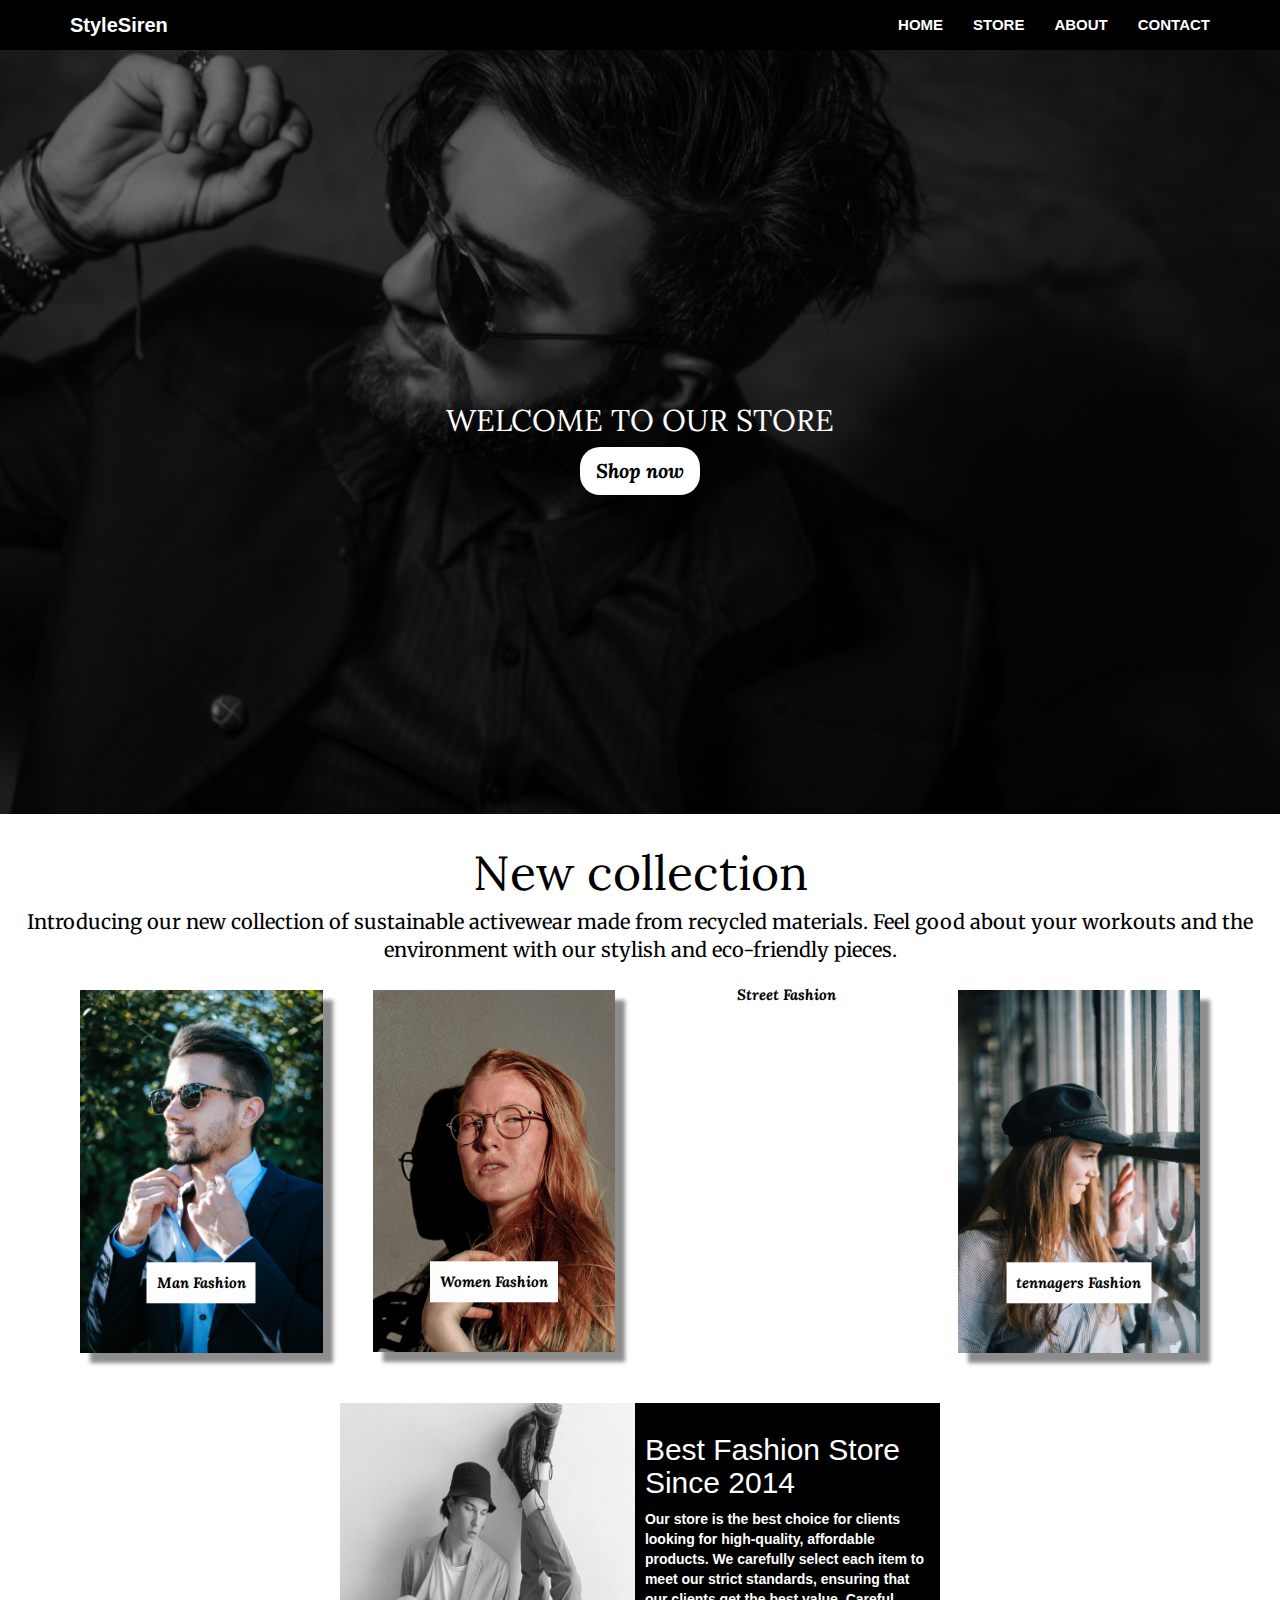
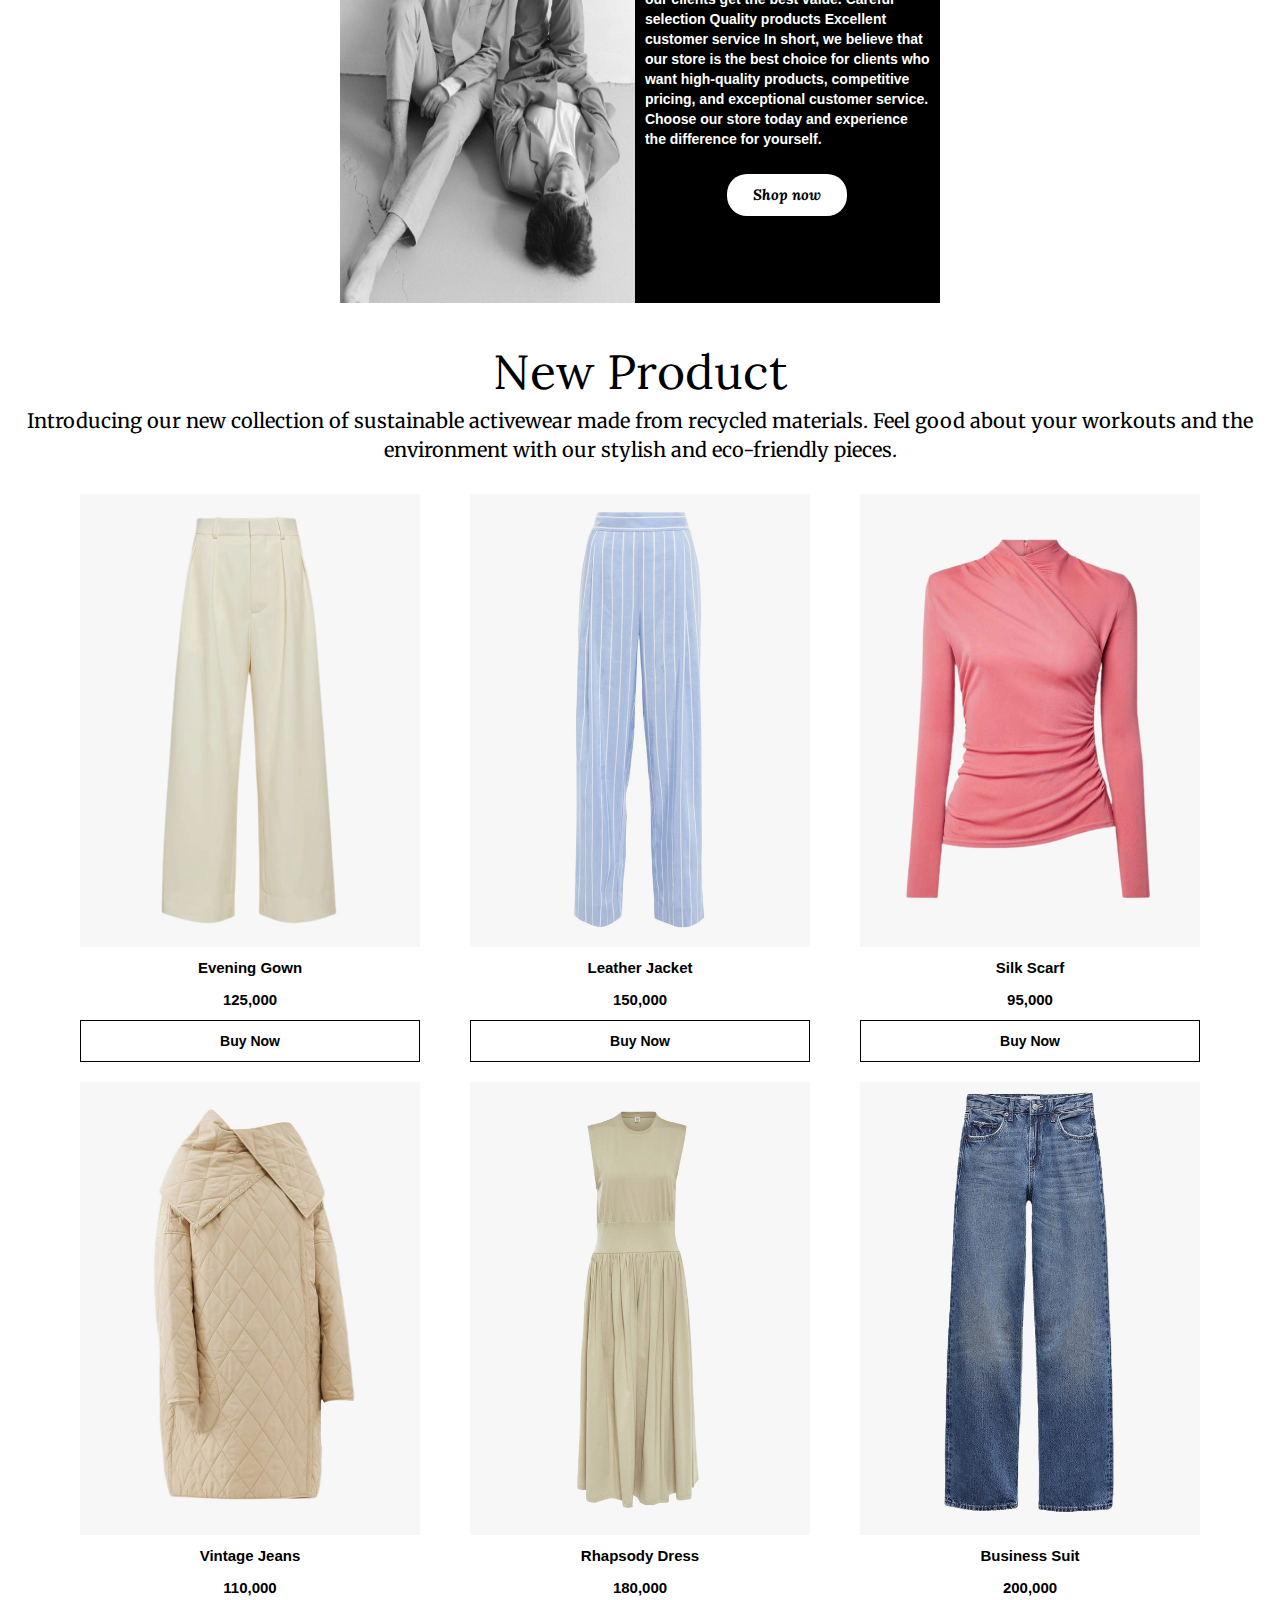
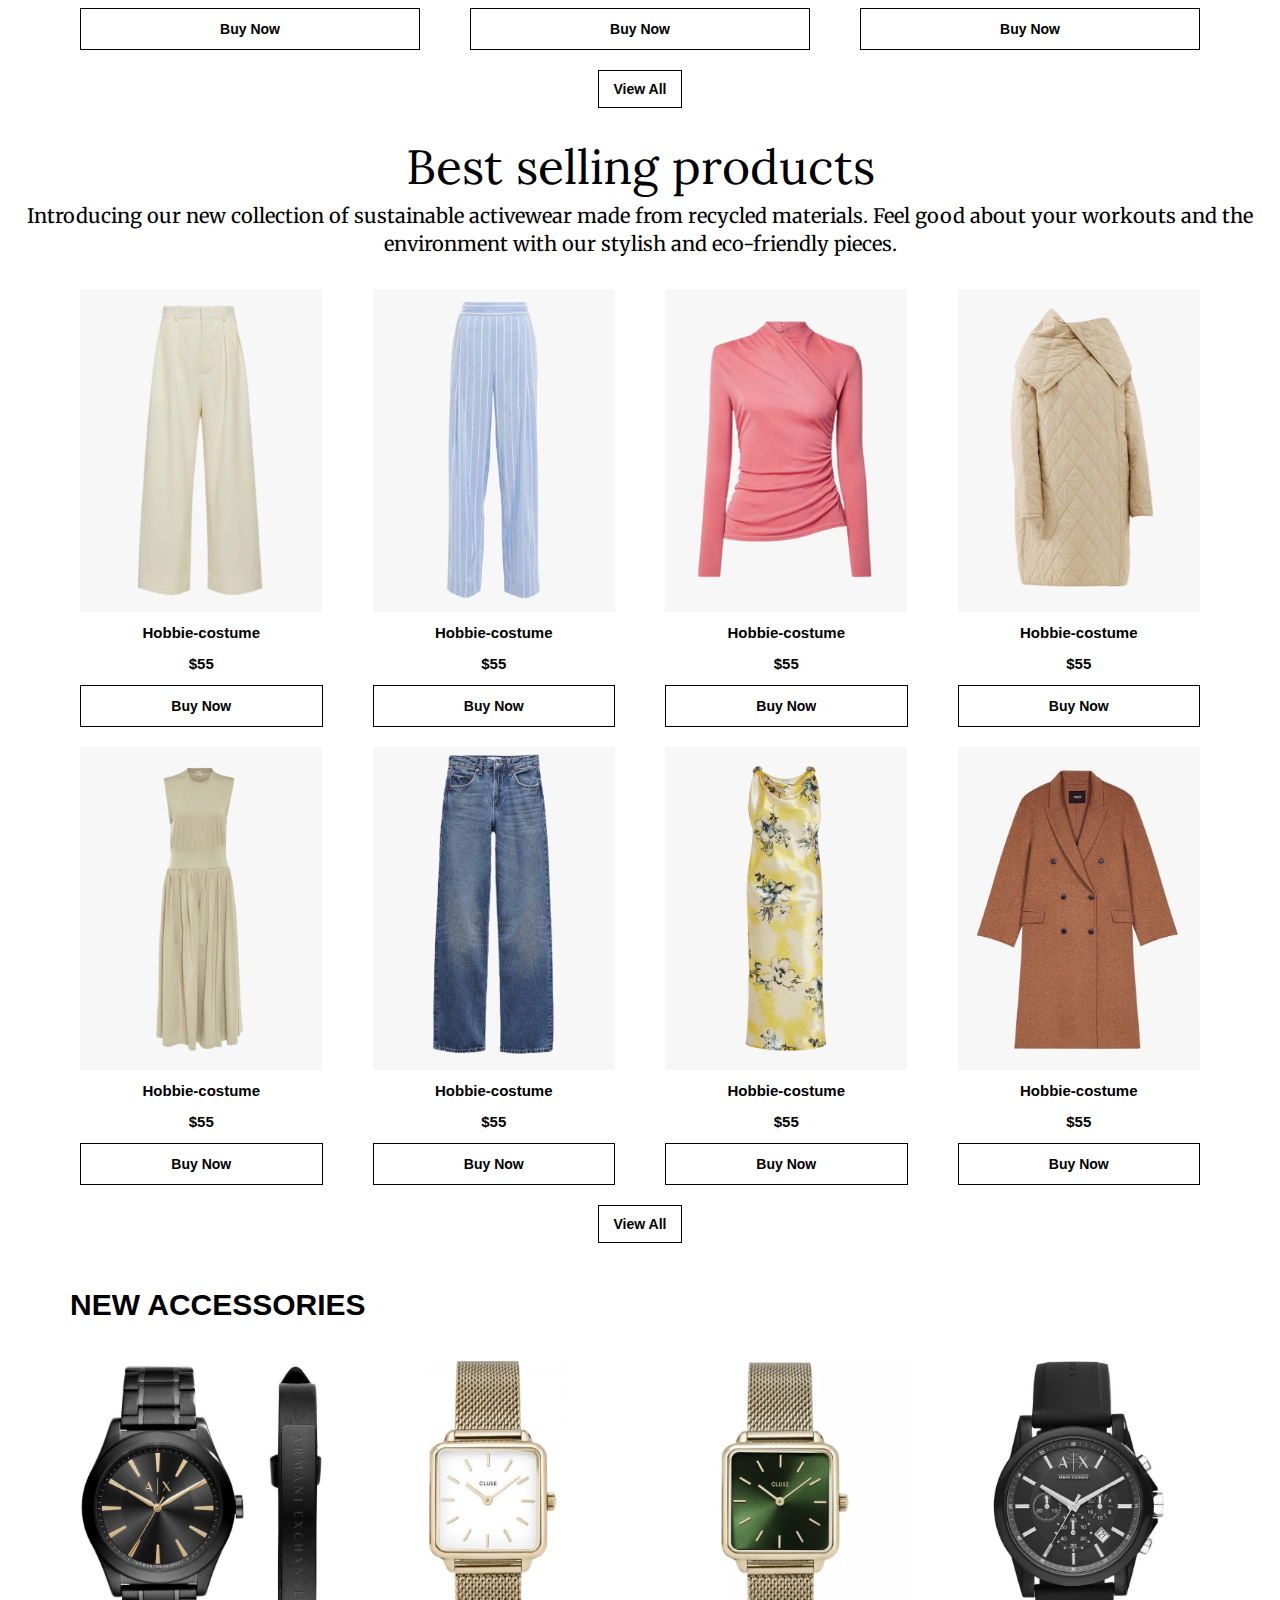
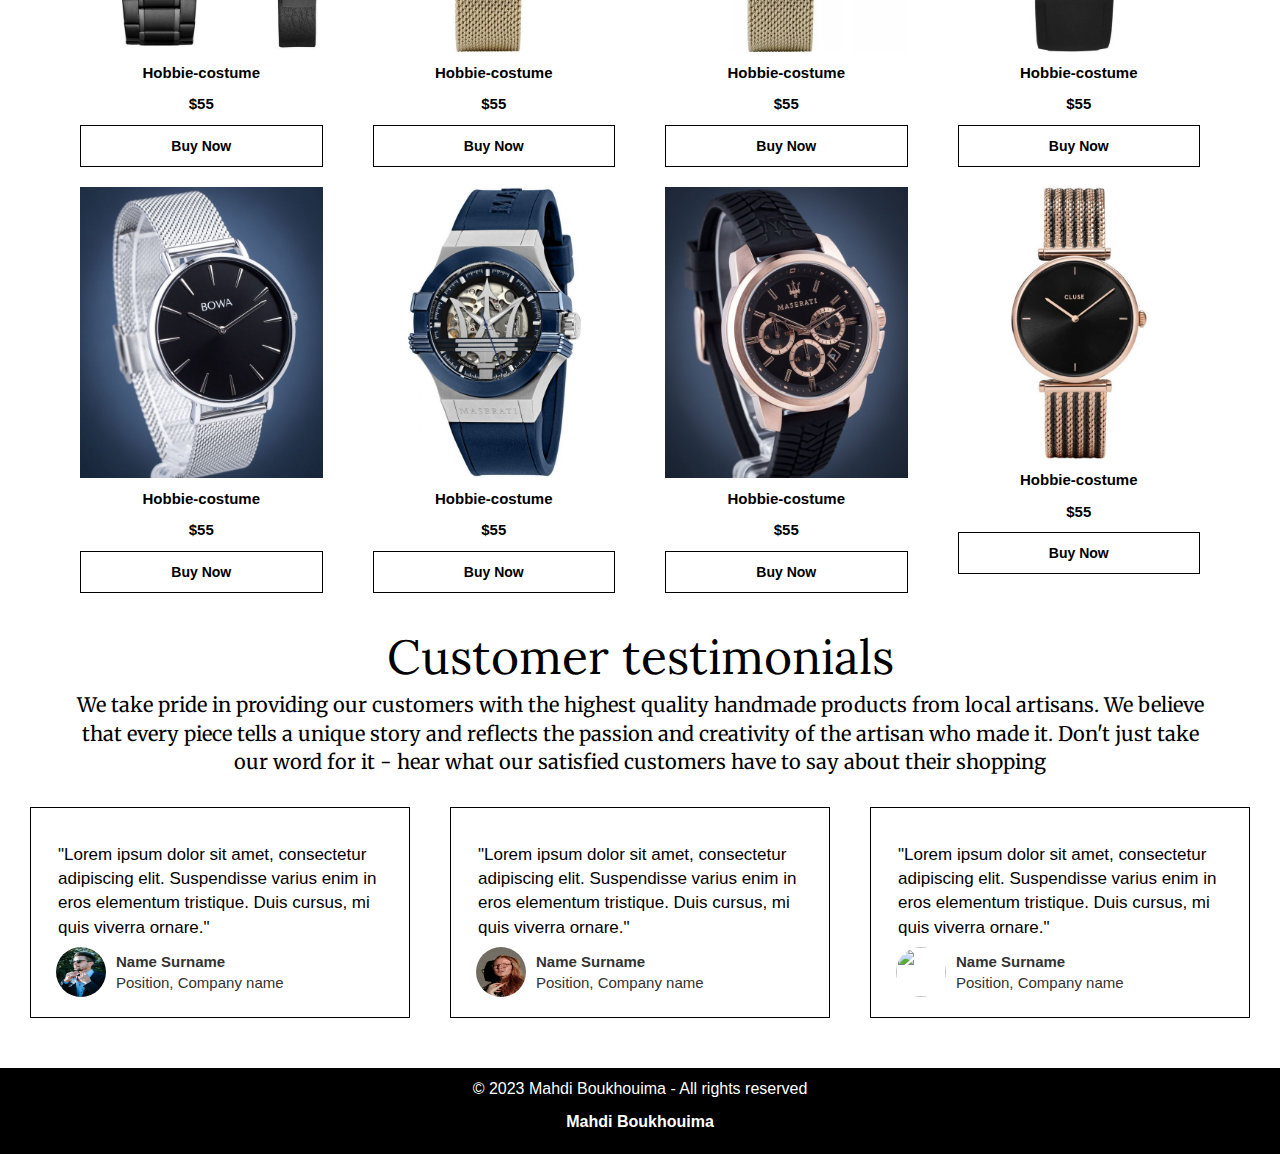
==== index.html @ c84ef981 "adding all folders and files" ====
<!DOCTYPE html>
<html lang="en">
<head>
    <meta charset="UTF-8">
    <meta http-equiv="X-UA-Compatible" content="IE=edge">
    <meta name="viewport" content="width=device-width, initial-scale=1.0">
    <link rel="stylesheet" href="https://maxcdn.bootstrapcdn.com/bootstrap/3.4.1/css/bootstrap.min.css">
    <script src="https://ajax.googleapis.com/ajax/libs/jquery/3.6.0/jquery.min.js"></script>
    <script src="https://maxcdn.bootstrapcdn.com/bootstrap/3.4.1/js/bootstrap.min.js"></script>
    <link rel="preconnect" href="https://fonts.googleapis.com">
    <link rel="preconnect" href="https://fonts.gstatic.com" crossorigin>
    <link href="https://fonts.googleapis.com/css2?family=Lora:wght@500&family=Noto+Sans&display=swap" rel="stylesheet">
    <link rel="preconnect" href="https://fonts.googleapis.com">
    <link rel="preconnect" href="https://fonts.gstatic.com" crossorigin>
    <link href="https://fonts.googleapis.com/css2?family=Lora:ital,wght@0,500;1,500&family=Noto+Sans&display=swap" rel="stylesheet">
    <link rel="preconnect" href="https://fonts.googleapis.com">
    <link rel="preconnect" href="https://fonts.gstatic.com" crossorigin>
    <link href="https://fonts.googleapis.com/css2?family=Lora:ital,wght@0,400;0,500;1,500&family=Noto+Sans&display=swap" rel="stylesheet">
    <link rel="preconnect" href="https://fonts.googleapis.com">
    <link rel="preconnect" href="https://fonts.gstatic.com" crossorigin>
    <link href="https://fonts.googleapis.com/css2?family=Lora:ital,wght@0,400;0,500;1,500&family=Merriweather&family=Noto+Sans&display=swap" rel="stylesheet">
    <link rel="stylesheet" href="https://cdnjs.cloudflare.com/ajax/libs/font-awesome/6.3.0/css/all.min.css" integrity="sha512-SzlrxWUlpfuzQ+pcUCosxcglQRNAq/DZjVsC0lE40xsADsfeQoEypE+enwcOiGjk/bSuGGKHEyjSoQ1zVisanQ==" crossorigin="anonymous" referrerpolicy="no-referrer" />
    <link rel="stylesheet" href="https://cdnjs.cloudflare.com/ajax/libs/font-awesome/6.3.0/css/all.min.css" integrity="sha512-SzlrxWUlpfuzQ+pcUCosxcglQRNAq/DZjVsC0lE40xsADsfeQoEypE+enwcOiGjk/bSuGGKHEyjSoQ1zVisanQ==" crossorigin="anonymous" referrerpolicy="no-referrer" />
    <link rel="stylesheet" href="home.css">
    <title>E-Commerce</title>
</head>
<body>
    <nav class="navbar navbar-default navbar-fixed-top">
        <div class="container">
            <div class="navbar-header">
                <button type="button" class="navbar-toggle" data-toggle="collapse" data-target="#togle" aria-expanded="false">
                    <span class="sr-only">Toggle navigation</span>
                    <span class="icon-bar"></span>
                    <span class="icon-bar"></span>
                    <span class="icon-bar"></span>
                </button>
                <a class="navbar-brand" style="color: white;font-size: 20px; font-weight: bold;" href="#">StyleSiren</a>
            </div>
    
            <div class="collapse navbar-collapse" id="togle">
                <ul class="nav navbar-nav navbar-right">
                    <li><a href="index.html">HOME</a></li>
                    <li><a href="store.html">STORE</a></li>
                    <li><a href="service.html">ABOUT</a></li>
                    <li><a href="contact.html">CONTACT</a></li>
                </ul>
            </div>
        </div>
    </nav>
    
        <section class="image">
            <div class="title text-center">WELCOME TO OUR STORE</div>
            <div class="title2 text-center"><a style="color: black;text-decoration: none;" href="store.html">Shop now</a></div>
        </section>
    
        <section style="margin-top: 25px;">
            <div class="text-center title3">New collection</div>
            <div class="text-center paragraph">Introducing our new collection of sustainable activewear made from recycled materials. Feel good about
                your workouts and the environment with our stylish and eco-friendly pieces. </div>

                <div class="container">
                    <div class="row" style="margin-top: 15px;">
                        <div class="col-lg-3 col-md-3 col-xs-12 col-sm-12">
                            <div class="fix"><img src="Fashion/1.jpg" class="img-responsive box" alt="">
                                <div class="absolute"><div class="title4 text-center">Man Fashion</div></div>
                            </div>
                        </div>

                        <div class="col-lg-3 col-md-3 col-xs-12 col-sm-12">
                            <div class="fix"><img src="Fashion/2.jpg" class="img-responsive box" alt="">
                                <div class="absolute"><div class="title4 text-center">Women Fashion</div></div>
                            </div>
                        </div>

                        <div class="col-lg-3 col-md-3 col-xs-12 col-sm-12">
                            <div class="fix"><img src="Fashion/3.jpg" class="img-responsive box" alt="">
                                <div class="absolute"><div class="title4 text-center">Street Fashion</div></div>
                            </div>
                        </div>

                        <div class="col-lg-3 col-md-3 col-xs-12 col-sm-12">
                            <div class="fix"><img src="Fashion/4.jpg" class="img-responsive box" alt="">
                                <div class="absolute"><div class="title4 text-center">tennagers Fashion</div></div>
                            </div>
                        </div>

                        
                    </div>
                </div>
        </section>

        <section style="margin-top: 30px;">
            <div class="container">
                <div class="flex">
                    <div><img src="Rectangle 9.png" width="100%" height="100%" alt=""></div>
                    <div id="second">
                        <div>
                            <h2 style="color: white;">Best Fashion Store Since 2014</h2>
                            <p style="color: white;font-weight: 600;">Our store is the best choice for clients looking for high-quality, affordable products. We carefully select each item to meet our strict standards, ensuring that our clients get the best value. Careful selection Quality products Excellent customer service In short, we believe that our store is the best choice for clients who want high-quality products, competitive pricing, and exceptional customer service. Choose our store today and experience the difference for yourself.</p>
                            <p style="margin-top: 25px;" class="title5 text-center">Shop now</p>
                        </div>
                        
                    </div>
                </div>
            </div>
        </section>

        <section style="margin-top: 25px;">
                <div class="text-center title3">New Product</div>
                <div style="color: black;" class="text-center paragraph">Introducing our new collection of sustainable activewear made from recycled materials. Feel good about
                your workouts and the environment with our stylish and eco-friendly pieces.  </div>
            <div class="container">
                
            <div style="margin-top: 20px;" class="row" id="pruduct">
                
                
            </div>
            <div style="margin-top: 10px;" class="text-center"><button type="button" class="button2">View All</button></div>
            </div>
        </section>

        <section style="margin-top: 25px;">
            <div class="text-center title3">Best selling products</div>
            <div style="color: black;" class="text-center paragraph">Introducing our new collection of sustainable activewear made from recycled materials. Feel good about
            your workouts and the environment with our stylish and eco-friendly pieces.  </div>
        <div class="container">
            
        <div style="margin-top: 20px;" class="row">
            <div class="col-lg-3 col-md-3 col-xs-12 col-sm-12">
                <div class="card">
                    <div class="card-img"><img src="images/1.jpg" class="img-responsive" alt=""></div>
                    <div class="text-center card-title">Hobbie-costume</div>
                    <div class="text-center card-prix">$55</div>
                    <div class="button">Buy Now</div>
                </div>
            </div>

            <div class="col-lg-3 col-md-3 col-xs-12 col-sm-12">
                <div class="card">
                    <div class="card-img"><img src="images/2.jpg" class="img-responsive" alt=""></div>
                    <div class="text-center card-title">Hobbie-costume</div>
                    <div class="text-center card-prix">$55</div>
                    <div class="button">Buy Now</div>
                </div>
            </div>

            <div class="col-lg-3 col-md-3 col-xs-12 col-sm-12">
                <div class="card">
                    <div class="card-img"><img src="images/3.jpg" class="img-responsive" alt=""></div>
                    <div class="text-center card-title">Hobbie-costume</div>
                    <div class="text-center card-prix">$55</div>
                    <div class="button">Buy Now</div>
                </div>
            </div>

            <div class="col-lg-3 col-md-3 col-xs-12 col-sm-12">
                <div class="card">
                    <div class="card-img"><img src="images/4.jpg" class="img-responsive" alt=""></div>
                    <div class="text-center card-title">Hobbie-costume</div>
                    <div class="text-center card-prix">$55</div>
                    <div class="button">Buy Now</div>
                </div>
            </div>

            <div class="col-lg-3 col-md-3 col-xs-12 col-sm-12">
                <div class="card">
                    <div class="card-img"><img src="images/5.jpg" class="img-responsive" alt=""></div>
                    <div class="text-center card-title">Hobbie-costume</div>
                    <div class="text-center card-prix">$55</div>
                    <div class="button">Buy Now</div>
                </div>
            </div>


            <div class="col-lg-3 col-md-3 col-xs-12 col-sm-12">
                <div class="card">
                    <div class="card-img"><img src="images/6.jpg" class="img-responsive" alt=""></div>
                    <div class="text-center card-title">Hobbie-costume</div>
                    <div class="text-center card-prix">$55</div>
                    <div class="button">Buy Now</div>
                </div>
            </div>

            <div class="col-lg-3 col-md-3 col-xs-12 col-sm-12">
                <div class="card">
                    <div class="card-img"><img src="images/8.jpg" class="img-responsive" alt=""></div>
                    <div class="text-center card-title">Hobbie-costume</div>
                    <div class="text-center card-prix">$55</div>
                    <div class="button">Buy Now</div>
                </div>
            </div>

            <div class="col-lg-3 col-md-3 col-xs-12 col-sm-12">
                <div class="card">
                    <div class="card-img"><img src="images/9.jpg" class="img-responsive" alt=""></div>
                    <div class="text-center card-title">Hobbie-costume</div>
                    <div class="text-center card-prix">$55</div>
                    <div class="button">Buy Now</div>
                </div>
            </div>

            
        </div>
        <div style="margin-top: 10px;" class="text-center"><button type="button" class="button2">View All</button></div>
        </div>
    </section>

    <section style="margin-top: 25px;">
        <div class="container">
            
            <div class="text-left" style="color: black;font-weight: bold;"><h2 style="font-weight: bold;">NEW ACCESSORIES</h2></div>

            <div style="margin-top: 30px;" class="row">
                <div class="col-lg-3 col-md-3 col-xs-12 col-sm-12">
                    <div class="card">
                        <div class="card-img"><img src="images/accessiores/1.jpg" class="img-responsive" alt=""></div>
                        <div class="text-center card-title">Hobbie-costume</div>
                        <div class="text-center card-prix">$55</div>
                        <div class="button">Buy Now</div>
                    </div>
                </div>

                <div class="col-lg-3 col-md-3 col-xs-12 col-sm-12">
                    <div class="card">
                        <div class="card-img"><img src="images/accessiores/2.jpg" class="img-responsive" alt=""></div>
                        <div class="text-center card-title">Hobbie-costume</div>
                        <div class="text-center card-prix">$55</div>
                        <div class="button">Buy Now</div>
                    </div>
                </div>

                <div class="col-lg-3 col-md-3 col-xs-12 col-sm-12">
                    <div class="card">
                        <div class="card-img"><img src="images/accessiores/3.jpg" class="img-responsive" alt=""></div>
                        <div class="text-center card-title">Hobbie-costume</div>
                        <div class="text-center card-prix">$55</div>
                        <div class="button">Buy Now</div>
                    </div>
                </div>

                <div class="col-lg-3 col-md-3 col-xs-12 col-sm-12">
                    <div class="card">
                        <div class="card-img"><img src="images/accessiores/4.jpg" class="img-responsive" alt=""></div>
                        <div class="text-center card-title">Hobbie-costume</div>
                        <div class="text-center card-prix">$55</div>
                        <div class="button">Buy Now</div>
                    </div>
                </div>

                <div class="col-lg-3 col-md-3 col-xs-12 col-sm-12">
                    <div class="card">
                        <div class="card-img"><img src="images/accessiores/5.jpg" class="img-responsive" alt=""></div>
                        <div class="text-center card-title">Hobbie-costume</div>
                        <div class="text-center card-prix">$55</div>
                        <div class="button">Buy Now</div>
                    </div>
                </div>

                <div class="col-lg-3 col-md-3 col-xs-12 col-sm-12">
                    <div class="card">
                        <div class="card-img"><img src="images/accessiores/6.jpg" class="img-responsive" alt=""></div>
                        <div class="text-center card-title">Hobbie-costume</div>
                        <div class="text-center card-prix">$55</div>
                        <div class="button">Buy Now</div>
                    </div>
                </div>

                <div class="col-lg-3 col-md-3 col-xs-12 col-sm-12">
                    <div class="card">
                        <div class="card-img"><img src="images/accessiores/7.jpg" class="img-responsive" alt=""></div>
                        <div class="text-center card-title">Hobbie-costume</div>
                        <div class="text-center card-prix">$55</div>
                        <div class="button">Buy Now</div>
                    </div>
                </div>

                <div class="col-lg-3 col-md-3 col-xs-12 col-sm-12">
                    <div class="card">
                        <div class="card-img"><img src="images/accessiores/8.jpg" class="img-responsive" alt=""></div>
                        <div class="text-center card-title">Hobbie-costume</div>
                        <div class="text-center card-prix">$55</div>
                        <div class="button">Buy Now</div>
                    </div>
                </div>

                </div>
    
                
            </div>
    </section>

        <section style="margin-top: 20px;">
            <div class="container">
                <div class="text-center title3">Customer testimonials</div>
            <div class="text-center paragraph">We take pride in providing our customers with the highest quality handmade products from local artisans. We believe that every piece tells a unique story and reflects the passion and creativity of the artisan who made it. Don't just take our word for it - hear what our satisfied customers have to say about their shopping </div>
            </div>

            <div style="padding: 25px;" class="row">
                <div class="col-lg-4 col-md-4 col-xs-12 col-sm-12">
                    <div style="border: 1px solid black;padding: 20px;margin: 5px;">
                        <div class="text-left" style="margin-bottom: 15px; color: gold;"><i class="fa-solid fa-star"></i><i class="fa-solid fa-star"></i><i class="fa-solid fa-star"></i><i class="fa-solid fa-star"></i><i class="fa-solid fa-star"></i></div>
                        <div><p style="color: black; font-size: 17px;font-weight: 400;margin: 7px;">"Lorem ipsum dolor sit amet, consectetur adipiscing elit. Suspendisse varius enim in eros elementum tristique. Duis cursus, mi quis viverra ornare."</p></div>
                        <div class="flexe">
                            <div><img src="Fashion/1.jpg" style="border-radius: 50%;" height="50px" width="50px" alt=""></div>
                            <div>
                                <div style="font-size: 15px;font-weight: bold;">Name Surname</div>
                                <div style="font-size: 15px;">Position, Company name</div>
                            </div>
                        </div>
                    </div>
                </div>

                <div class="col-lg-4 col-md-4 col-xs-12 col-sm-12">
                    <div style="border: 1px solid black;padding: 20px;margin: 5px;">
                        <div class="text-left" style="margin-bottom: 15px; color: gold;"><i class="fa-solid fa-star"></i><i class="fa-solid fa-star"></i><i class="fa-solid fa-star"></i><i class="fa-solid fa-star"></i><i class="fa-solid fa-star"></i></div>
                        <div><p style="color: black; font-size: 17px;font-weight: 400;margin: 7px;">"Lorem ipsum dolor sit amet, consectetur adipiscing elit. Suspendisse varius enim in eros elementum tristique. Duis cursus, mi quis viverra ornare."</p></div>
                        <div class="flexe">
                            <div><img src="Fashion/2.jpg" style="border-radius: 50%;" height="50px" width="50px" alt=""></div>
                            <div>
                                <div style="font-size: 15px;font-weight: bold;">Name Surname</div>
                                <div style="font-size: 15px;">Position, Company name</div>
                            </div>
                        </div>
                    </div>
                </div>

                <div class="col-lg-4 col-md-4 col-xs-12 col-sm-12">
                    <div style="border: 1px solid black;padding: 20px;margin: 5px;">
                        <div class="text-left" style="margin-bottom: 15px; color: gold;"><i class="fa-solid fa-star"></i><i class="fa-solid fa-star"></i><i class="fa-solid fa-star"></i><i class="fa-solid fa-star"></i><i class="fa-solid fa-star"></i></div>
                        <div><p style="color: black; font-size: 17px;font-weight: 400;margin: 7px;">"Lorem ipsum dolor sit amet, consectetur adipiscing elit. Suspendisse varius enim in eros elementum tristique. Duis cursus, mi quis viverra ornare."</p></div>
                        <div class="flexe">
                            <div><img src="Fashion/3.jpg" style="border-radius: 50%;" height="50px" width="50px" alt=""></div>
                            <div>
                                <div style="font-size: 15px;font-weight: bold;">Name Surname</div>
                                <div style="font-size: 15px;">Position, Company name</div>
                            </div>
                        </div>
                    </div>
                </div>
            </div>
        </section>

        <footer style="margin-top: 20px;">
            <p>&copy; 2023 Mahdi Boukhouima - All rights reserved</p>
            <p class="name">Mahdi Boukhouima</p>
          </footer>
</body>
<script src="js.js"></script>
</html>
---- home.css ----
*
{
    margin: 0px;
    padding: 0px;
}
body
{
  overflow-x: hidden;
}
.navbar{
    margin-bottom: 0px;
    }
    .navbar-inverse
    {
        background-color: white;
        color: black;
        border: none;
    }
.navbar-default .navbar-nav>li>a {
    color: white;
    font-weight: bold;
    font-size: 15px;
}
.navbar-default {
    background-color: rgb(0, 0, 0);
    border: none;
}
.image
{
    background: linear-gradient(rgba(0,0,0,0.5),rgba(0,0,0,0.5)), url(Rectangle\ 2.jpg) no-repeat top center;
    background-size: cover;
    -webkit-background-size: cover;
    -o-background-size: cover;
    -moz-background-size: cover;
    height: 85vh;
    position: relative;
    margin-top: 49px;
    text-align: center;
}
.title
{
    font-family: 'Lora', serif;
    font-weight: medium;
    color: white;
    font-size: 30px;
    padding-top: 350px;
    
}
.title2
{
    font-family: 'Lora', serif;
    font-weight: bold;
    font-style: italic;
    color: black;
    font-size: 20px;
    background: white;
    margin: 5px auto;
    width: 120px;
    padding: 10px;
    border-radius: 20px;
    cursor: pointer;
}
.title3
{
    font-family: 'Lora', serif;
    font-style: normal;
    font-size: 48px;
    color: black;
    cursor: pointer;
}
.paragraph
{
    font-family: 'Merriweather', serif;
    font-size: 20px;
    color: black;
    text-align: center;
}
.fix
{
    padding: 10px;
}
.box
{
        position: relative;
        box-shadow: 10px 10px 4px rgba(5, 3, 3, 0.45);
}
.absolute {
    position: absolute;
    top: 79%;
    left: 50%;
  transform: translate(-50%, -50%);
  }
  .title4
{
    font-family: 'Lora', serif;
    font-weight: bold;
    font-style: italic;
    color: black;
    font-size: 15px;
    background: white;
    margin: 5px auto;
    width: 100%;
    padding: 10px;
    cursor: pointer;
}
.flex
{
    margin: 10px auto;
    max-width: 600px;
    height: 500px;
    display: flex;
    flex-direction: row;
    flex-wrap: nowrap;

}
.flex div
{
    width: 100%;
    height: 100%;
}
#second
{
    background-color: black;
    padding: 10px;
    height: 100%;
    width: 100%;
    
}
@media screen and (max-width:768px){
    .flex
{
    margin: 10px auto;
    max-width: 800px;
    height: auto;
    display: flex;
    flex-direction: column;
    align-items: center;
    
    

}
.title
{
  font-size: 22px;
}
.title3
{
  font-size: 25px;
}
.paragraph {
  font-family: 'Merriweather', serif;
  font-size: 15px;
  color: black;
  text-align: center;
}
}
.title5
{
    font-family: 'Lora', serif;
    font-weight: bold;
    font-style: italic;
    color: black;
    font-size: 15px;
    background: white;
    margin: 5px auto;
    width: 120px;
    padding: 10px;
    border-radius: 20px;
    cursor: pointer;
}
.button {
    background-color: white;
    color: black;
    width: 100%;
    padding: 10px; /* Add padding for better button appearance */
    text-align: center; /* Center-align the text */
    cursor: pointer; /* Add a pointer cursor for usability */
    border: 1px solid black; /* Add a border for button styling */
    font-weight: bold;
  }
  .button2 {
    background-color: white;
    color: black;
    padding: 8px 15px; /* Add padding to create space between text and border */
    text-align: center;
    cursor: pointer;
    border: 1px solid black;
    font-weight: bold;
    text-align: center;
    display: inline-block;
  }
  
  .button:hover, .button2:hover {
    background-color: black; /* Change background color on hover */
    color: white; /* Change text color on hover */
  }
  
  .card{
    padding: 10px;
  }
  .card-title
  {
    font-size: 15px;
    font-weight: bold;
    margin-top: 10px;
    color: black;
  }
  .card-prix
  {
    font-size: 15px;
    font-weight: bold;
    margin-top: 10px;
    color: black;
    margin-bottom: 10px;
  }
  .flexe
  {
    display: flex;
    flex-direction: row;
    align-items: center;
  }
  .flexe div
  {
    margin-left: 5px;
  }
  footer {
    background-color: rgb(0, 0, 0);
    color: #fff;
    padding: 10px;
    text-align: center;
    font-size: 16px;
  }
  
  /* Name styles */
  .name {
    font-weight: bold;
  }
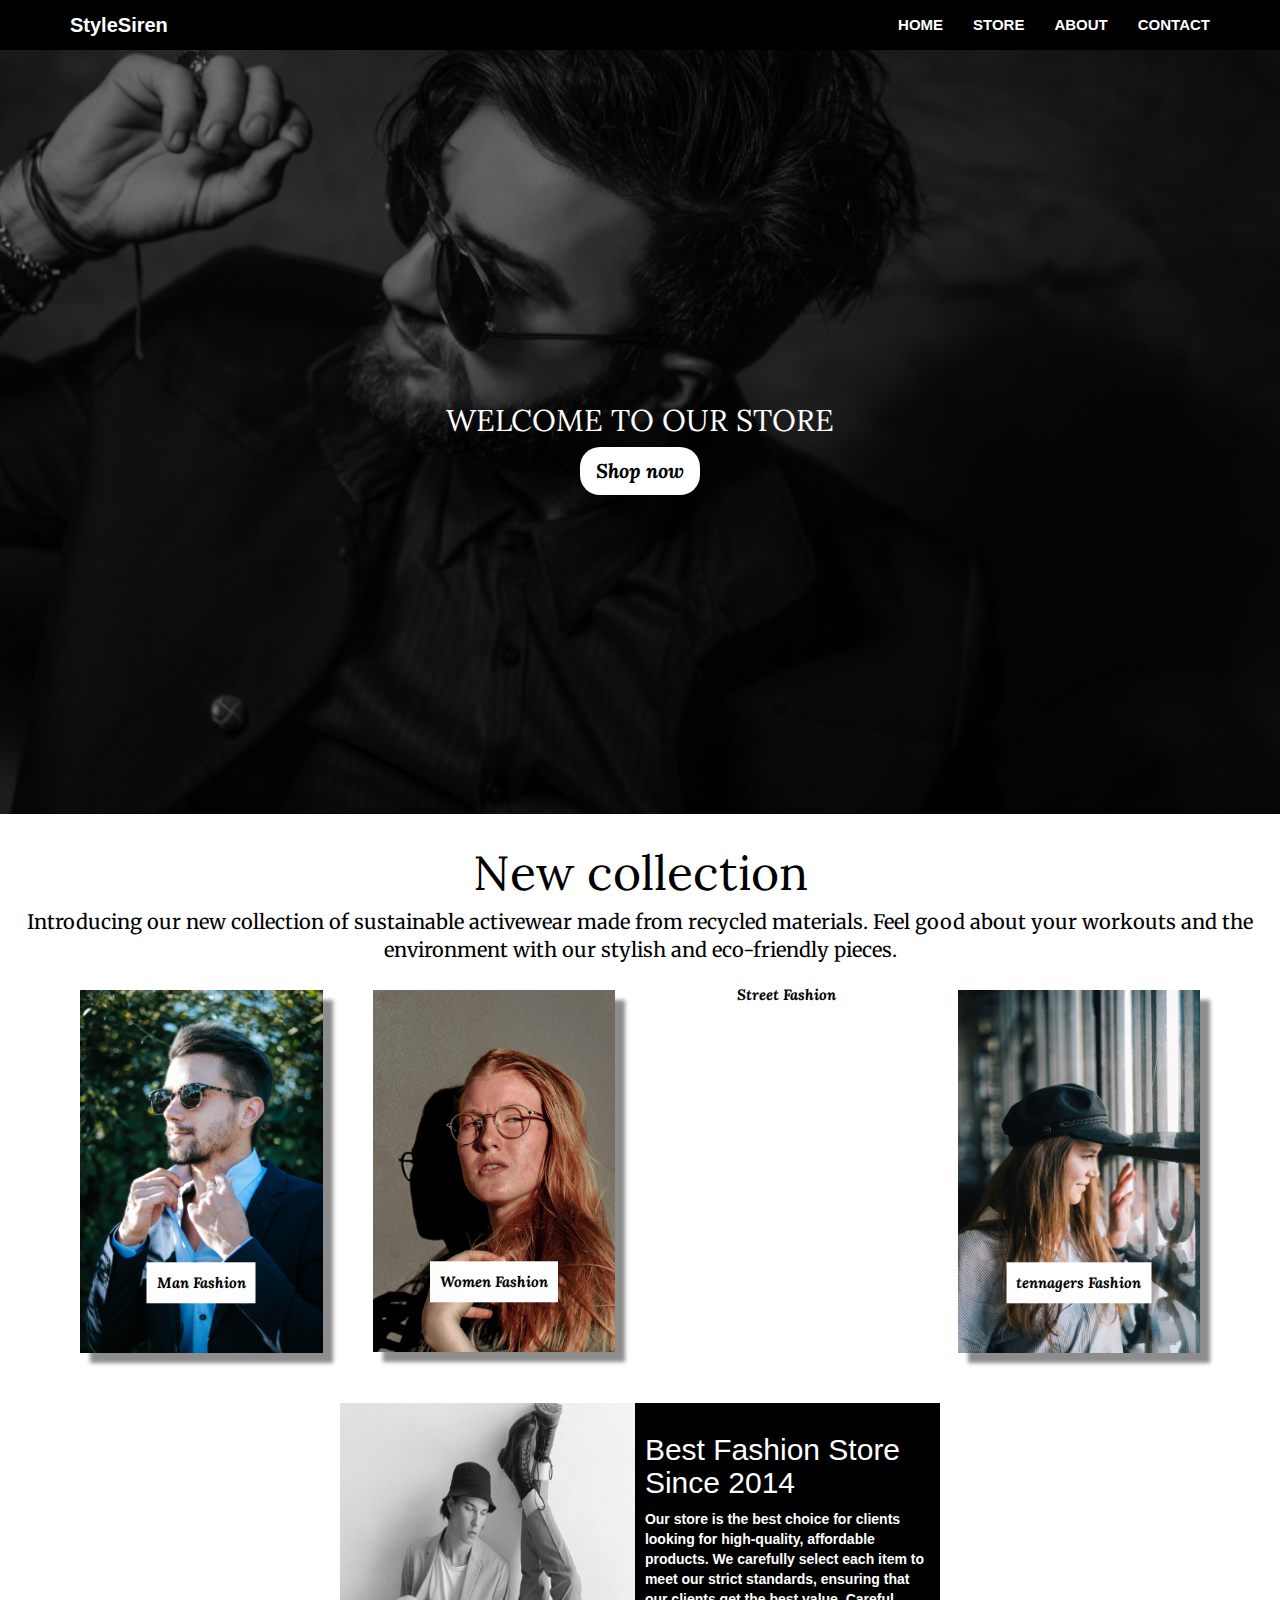
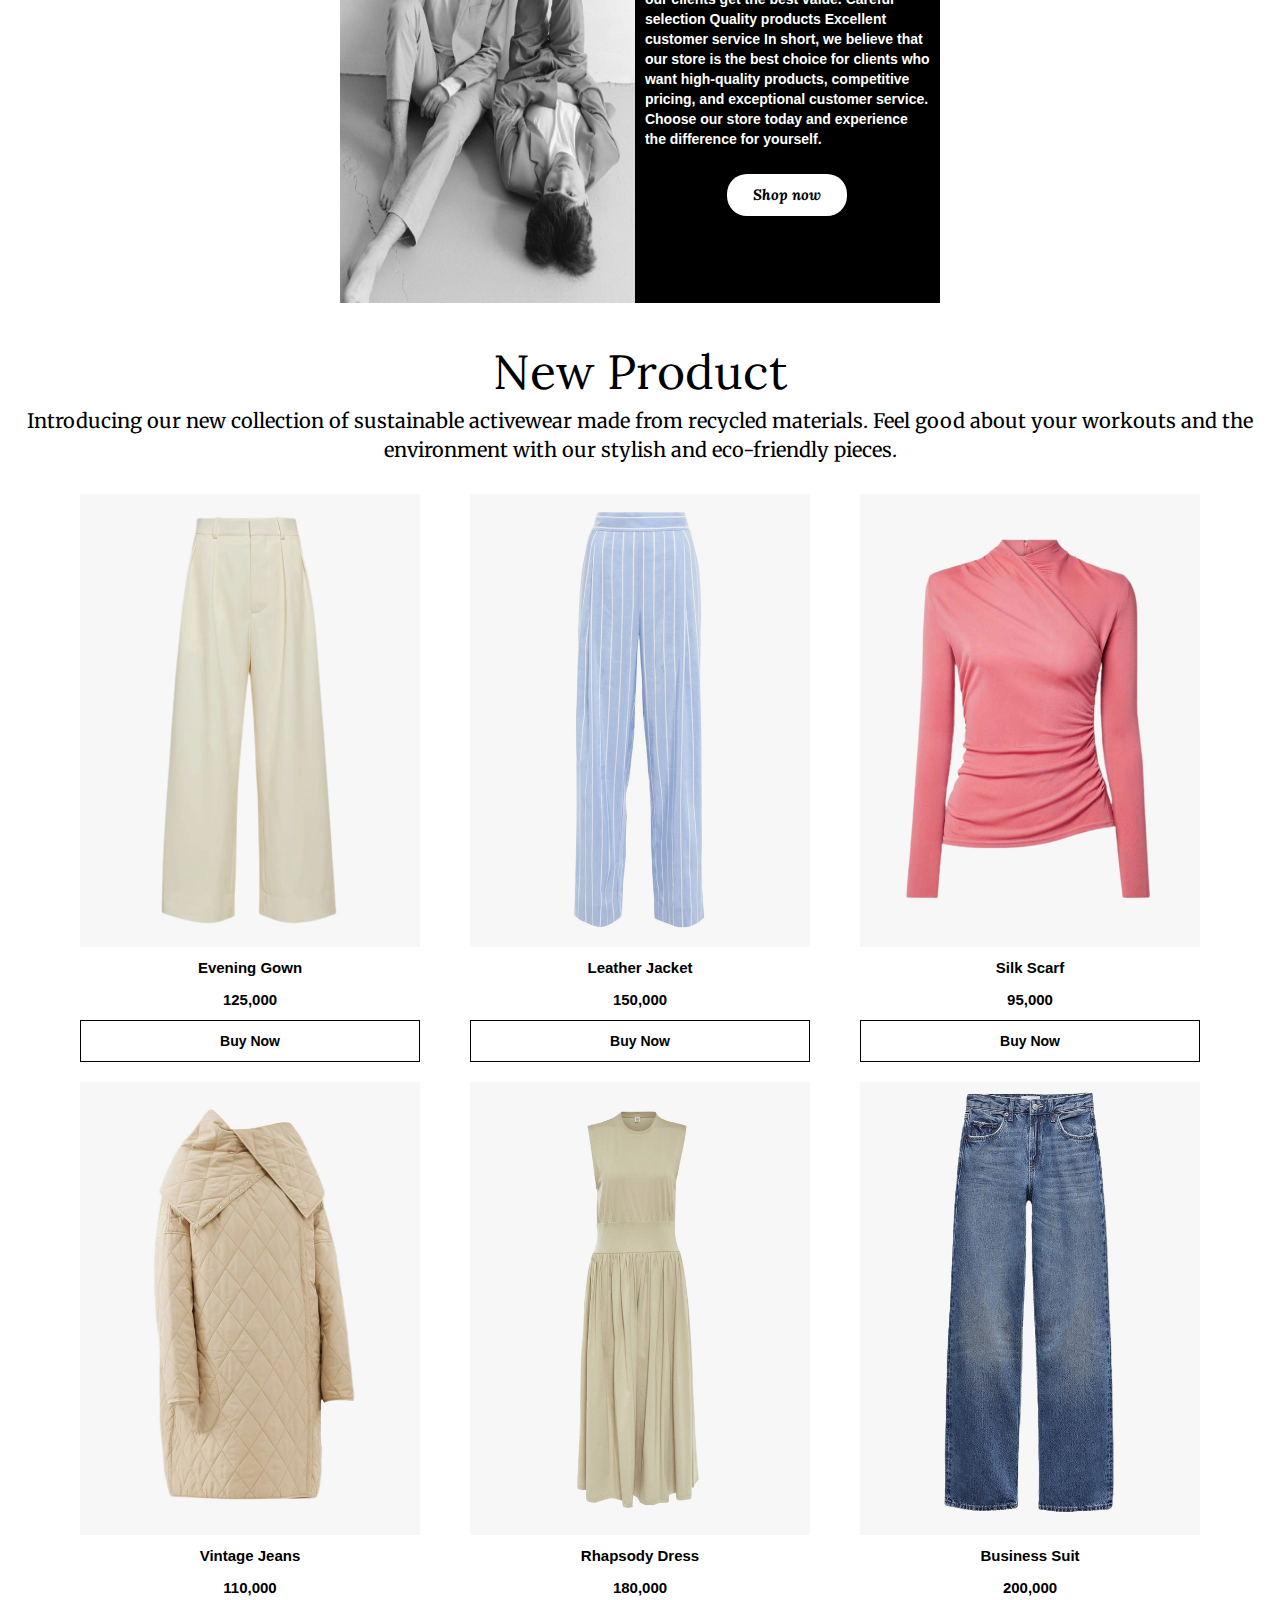
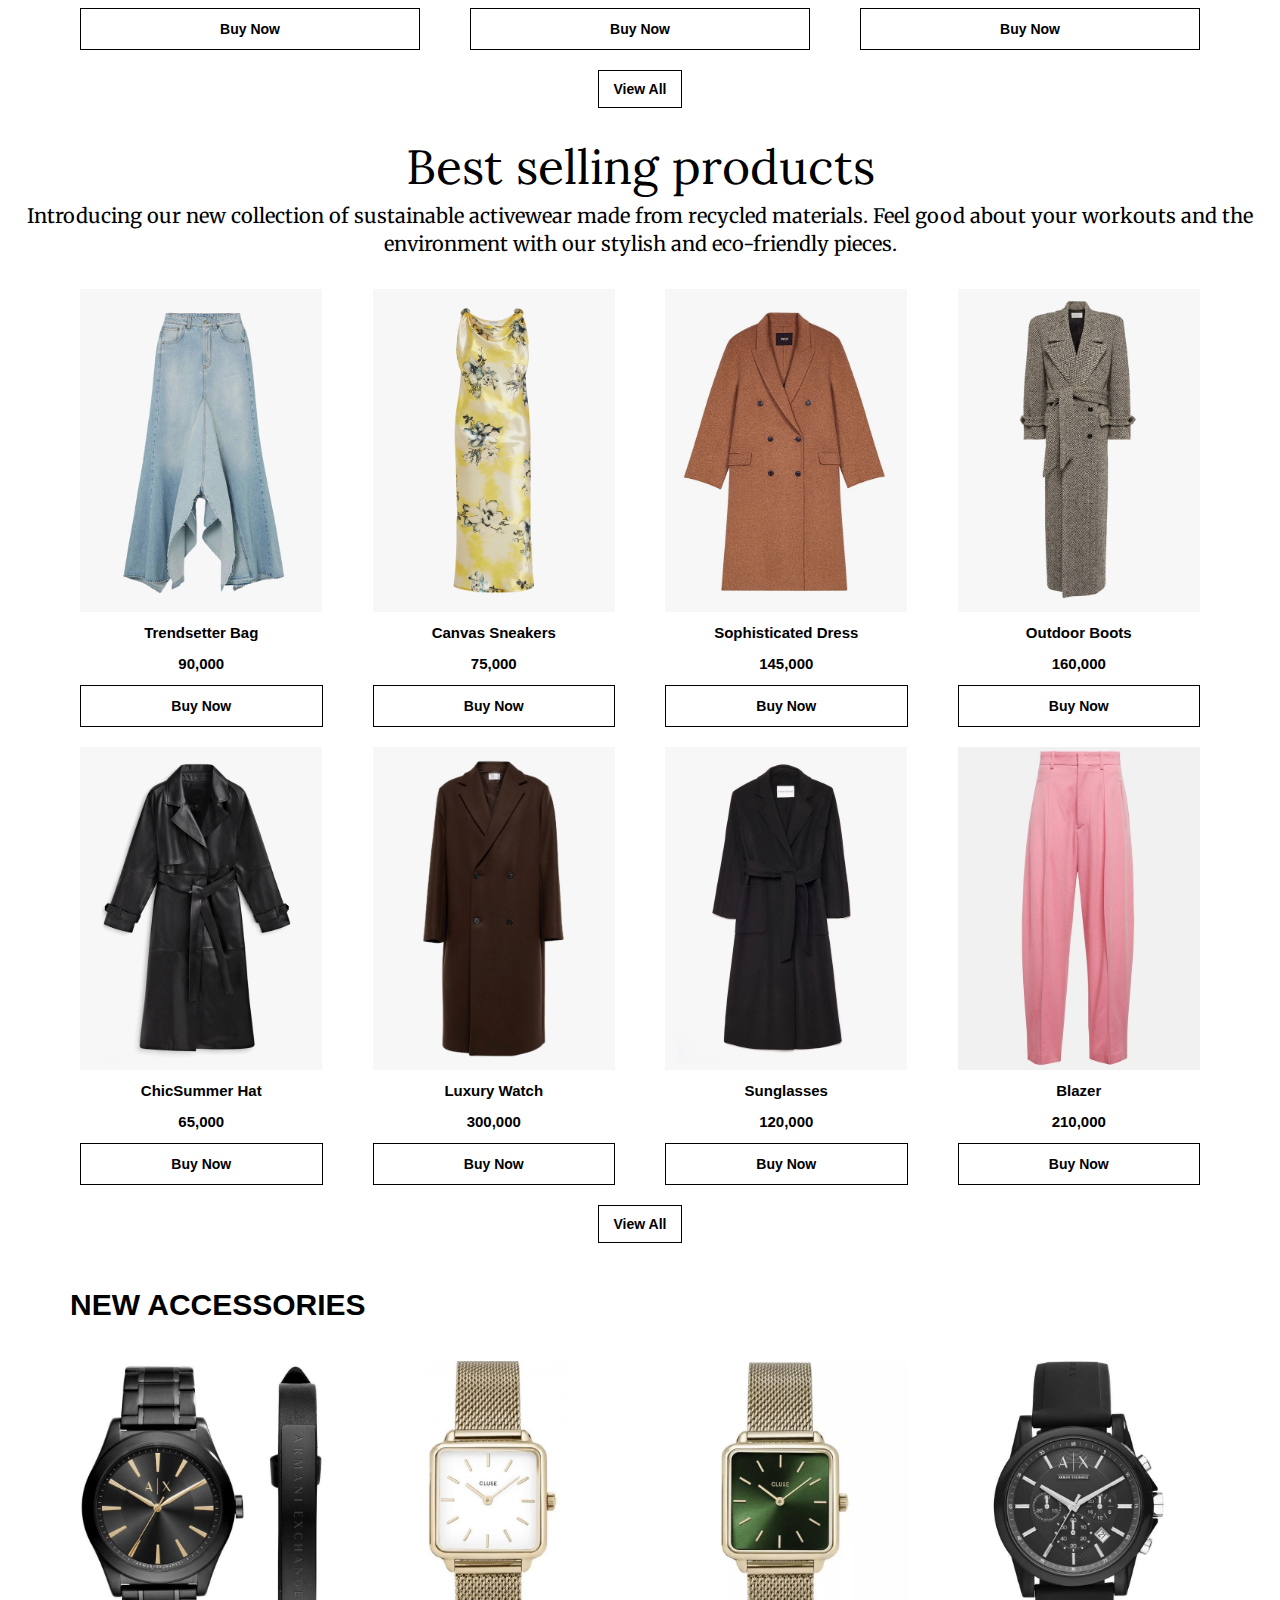
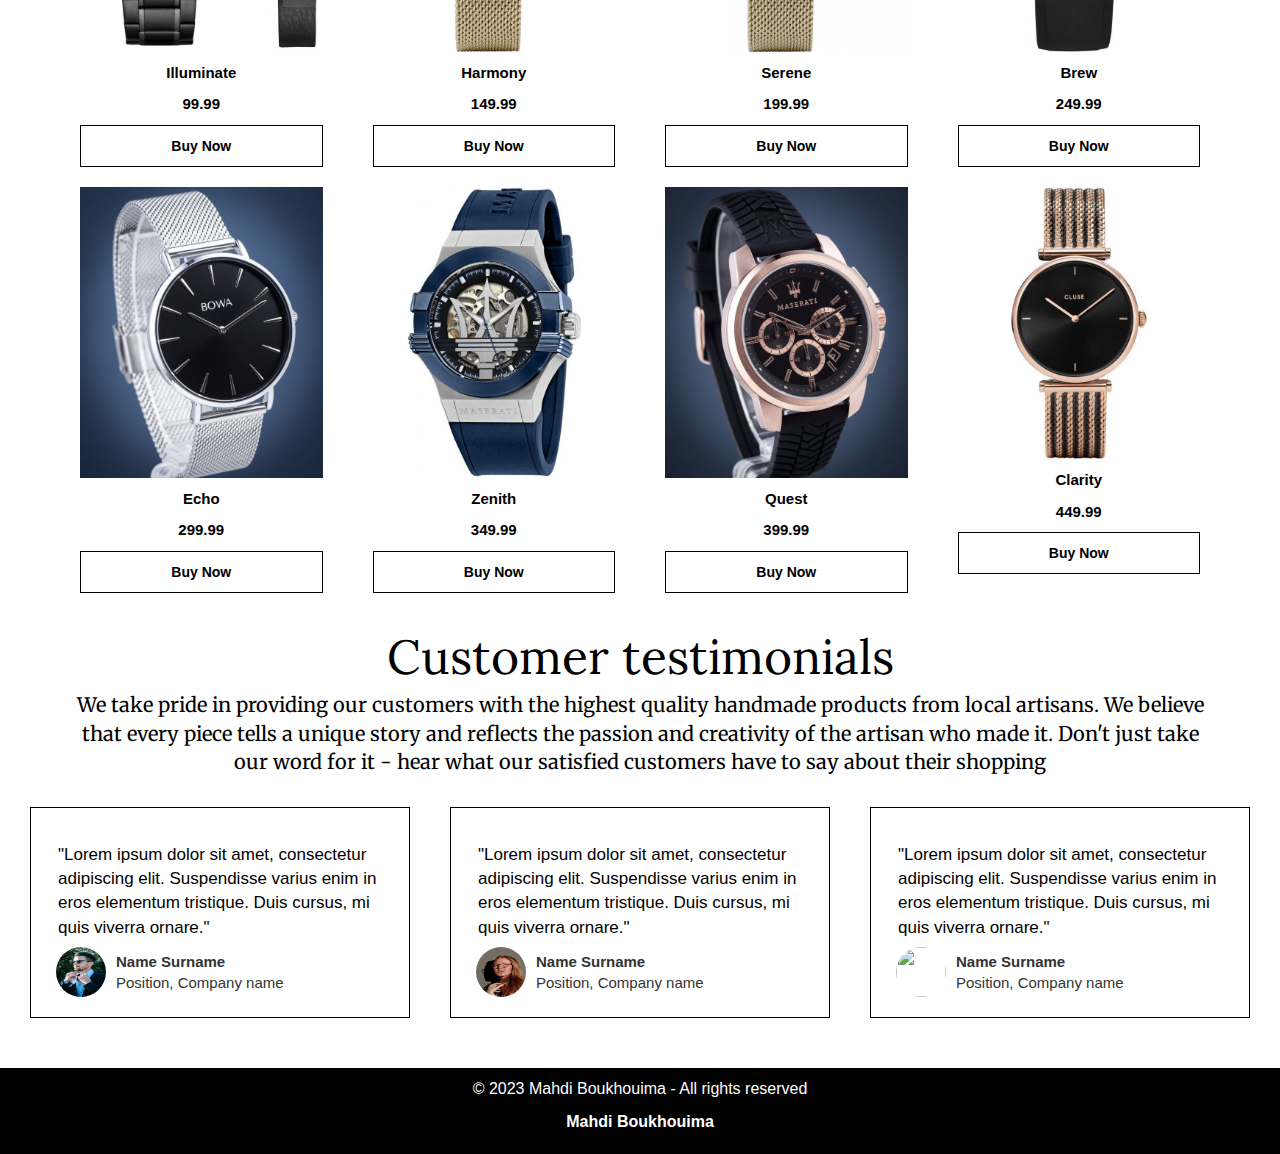
==== commit d338a959: "adding new features and adjusting websites" ====
--- a/index.html
+++ b/index.html
@@ -125,79 +125,8 @@
             your workouts and the environment with our stylish and eco-friendly pieces.  </div>
         <div class="container">
             
-        <div style="margin-top: 20px;" class="row">
-            <div class="col-lg-3 col-md-3 col-xs-12 col-sm-12">
-                <div class="card">
-                    <div class="card-img"><img src="images/1.jpg" class="img-responsive" alt=""></div>
-                    <div class="text-center card-title">Hobbie-costume</div>
-                    <div class="text-center card-prix">$55</div>
-                    <div class="button">Buy Now</div>
-                </div>
-            </div>
-
-            <div class="col-lg-3 col-md-3 col-xs-12 col-sm-12">
-                <div class="card">
-                    <div class="card-img"><img src="images/2.jpg" class="img-responsive" alt=""></div>
-                    <div class="text-center card-title">Hobbie-costume</div>
-                    <div class="text-center card-prix">$55</div>
-                    <div class="button">Buy Now</div>
-                </div>
-            </div>
-
-            <div class="col-lg-3 col-md-3 col-xs-12 col-sm-12">
-                <div class="card">
-                    <div class="card-img"><img src="images/3.jpg" class="img-responsive" alt=""></div>
-                    <div class="text-center card-title">Hobbie-costume</div>
-                    <div class="text-center card-prix">$55</div>
-                    <div class="button">Buy Now</div>
-                </div>
-            </div>
-
-            <div class="col-lg-3 col-md-3 col-xs-12 col-sm-12">
-                <div class="card">
-                    <div class="card-img"><img src="images/4.jpg" class="img-responsive" alt=""></div>
-                    <div class="text-center card-title">Hobbie-costume</div>
-                    <div class="text-center card-prix">$55</div>
-                    <div class="button">Buy Now</div>
-                </div>
-            </div>
-
-            <div class="col-lg-3 col-md-3 col-xs-12 col-sm-12">
-                <div class="card">
-                    <div class="card-img"><img src="images/5.jpg" class="img-responsive" alt=""></div>
-                    <div class="text-center card-title">Hobbie-costume</div>
-                    <div class="text-center card-prix">$55</div>
-                    <div class="button">Buy Now</div>
-                </div>
-            </div>
-
-
-            <div class="col-lg-3 col-md-3 col-xs-12 col-sm-12">
-                <div class="card">
-                    <div class="card-img"><img src="images/6.jpg" class="img-responsive" alt=""></div>
-                    <div class="text-center card-title">Hobbie-costume</div>
-                    <div class="text-center card-prix">$55</div>
-                    <div class="button">Buy Now</div>
-                </div>
-            </div>
-
-            <div class="col-lg-3 col-md-3 col-xs-12 col-sm-12">
-                <div class="card">
-                    <div class="card-img"><img src="images/8.jpg" class="img-responsive" alt=""></div>
-                    <div class="text-center card-title">Hobbie-costume</div>
-                    <div class="text-center card-prix">$55</div>
-                    <div class="button">Buy Now</div>
-                </div>
-            </div>
-
-            <div class="col-lg-3 col-md-3 col-xs-12 col-sm-12">
-                <div class="card">
-                    <div class="card-img"><img src="images/9.jpg" class="img-responsive" alt=""></div>
-                    <div class="text-center card-title">Hobbie-costume</div>
-                    <div class="text-center card-prix">$55</div>
-                    <div class="button">Buy Now</div>
-                </div>
-            </div>
+        <div style="margin-top: 20px;" class="row" id="selling">
+            
 
             
         </div>
@@ -210,78 +139,8 @@
             
             <div class="text-left" style="color: black;font-weight: bold;"><h2 style="font-weight: bold;">NEW ACCESSORIES</h2></div>
 
-            <div style="margin-top: 30px;" class="row">
-                <div class="col-lg-3 col-md-3 col-xs-12 col-sm-12">
-                    <div class="card">
-                        <div class="card-img"><img src="images/accessiores/1.jpg" class="img-responsive" alt=""></div>
-                        <div class="text-center card-title">Hobbie-costume</div>
-                        <div class="text-center card-prix">$55</div>
-                        <div class="button">Buy Now</div>
-                    </div>
-                </div>
-
-                <div class="col-lg-3 col-md-3 col-xs-12 col-sm-12">
-                    <div class="card">
-                        <div class="card-img"><img src="images/accessiores/2.jpg" class="img-responsive" alt=""></div>
-                        <div class="text-center card-title">Hobbie-costume</div>
-                        <div class="text-center card-prix">$55</div>
-                        <div class="button">Buy Now</div>
-                    </div>
-                </div>
-
-                <div class="col-lg-3 col-md-3 col-xs-12 col-sm-12">
-                    <div class="card">
-                        <div class="card-img"><img src="images/accessiores/3.jpg" class="img-responsive" alt=""></div>
-                        <div class="text-center card-title">Hobbie-costume</div>
-                        <div class="text-center card-prix">$55</div>
-                        <div class="button">Buy Now</div>
-                    </div>
-                </div>
-
-                <div class="col-lg-3 col-md-3 col-xs-12 col-sm-12">
-                    <div class="card">
-                        <div class="card-img"><img src="images/accessiores/4.jpg" class="img-responsive" alt=""></div>
-                        <div class="text-center card-title">Hobbie-costume</div>
-                        <div class="text-center card-prix">$55</div>
-                        <div class="button">Buy Now</div>
-                    </div>
-                </div>
-
-                <div class="col-lg-3 col-md-3 col-xs-12 col-sm-12">
-                    <div class="card">
-                        <div class="card-img"><img src="images/accessiores/5.jpg" class="img-responsive" alt=""></div>
-                        <div class="text-center card-title">Hobbie-costume</div>
-                        <div class="text-center card-prix">$55</div>
-                        <div class="button">Buy Now</div>
-                    </div>
-                </div>
-
-                <div class="col-lg-3 col-md-3 col-xs-12 col-sm-12">
-                    <div class="card">
-                        <div class="card-img"><img src="images/accessiores/6.jpg" class="img-responsive" alt=""></div>
-                        <div class="text-center card-title">Hobbie-costume</div>
-                        <div class="text-center card-prix">$55</div>
-                        <div class="button">Buy Now</div>
-                    </div>
-                </div>
-
-                <div class="col-lg-3 col-md-3 col-xs-12 col-sm-12">
-                    <div class="card">
-                        <div class="card-img"><img src="images/accessiores/7.jpg" class="img-responsive" alt=""></div>
-                        <div class="text-center card-title">Hobbie-costume</div>
-                        <div class="text-center card-prix">$55</div>
-                        <div class="button">Buy Now</div>
-                    </div>
-                </div>
-
-                <div class="col-lg-3 col-md-3 col-xs-12 col-sm-12">
-                    <div class="card">
-                        <div class="card-img"><img src="images/accessiores/8.jpg" class="img-responsive" alt=""></div>
-                        <div class="text-center card-title">Hobbie-costume</div>
-                        <div class="text-center card-prix">$55</div>
-                        <div class="button">Buy Now</div>
-                    </div>
-                </div>
+            <div style="margin-top: 30px;" class="row" id="accessiores">
+                
 
                 </div>
     
